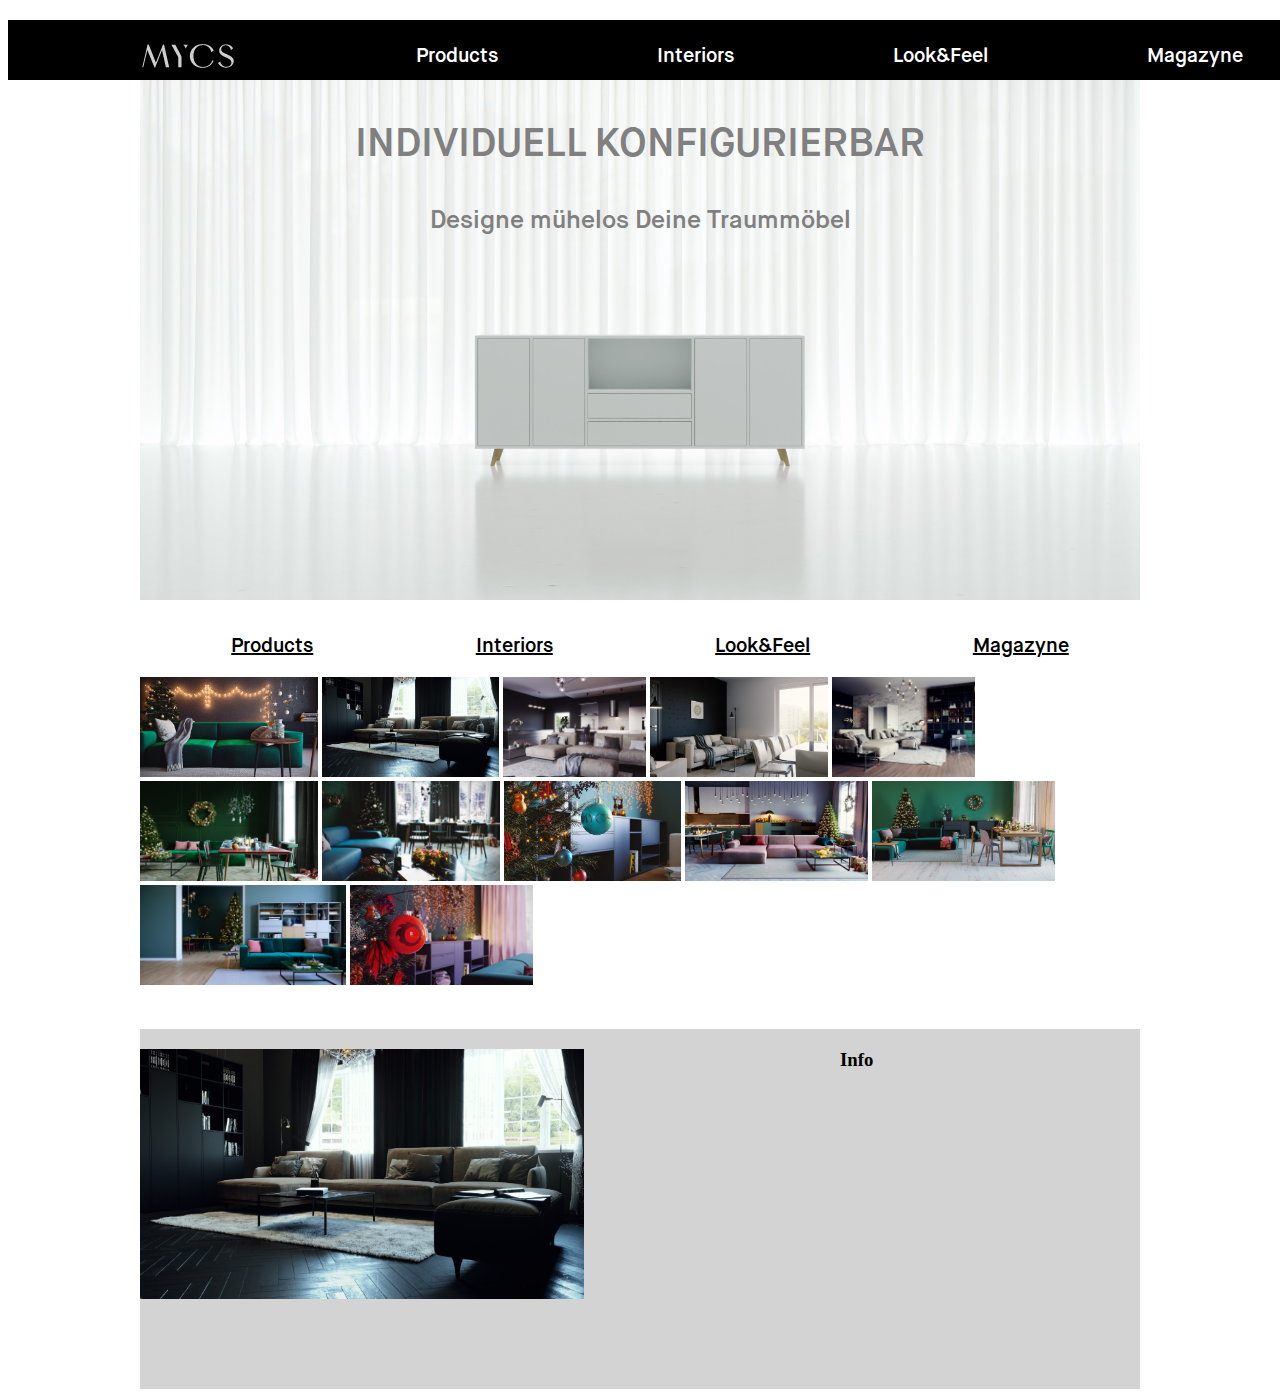
==== index.html @ 07f0051b "update_1" ====
<!DOCTYPE html>
<html>
  <head>
    <meta charset="utf-8">
    <title>Mycs_gallery</title>
    <link rel="stylesheet" href="styles.css">
    <script src="script.js"></script>
  </head>
  <body>
    <header>
      <menu class="menu">
        <img src="maps/Logo.png" alt='logo'>
        <a href="" class="menu-item"> Products </a>
        <a href="" class="menu-item"> Interiors </a>
        <a href="" class="menu-item"> Look&Feel </a>
        <a href="" class="menu-item"> Magazyne </a>
    </header>
    <main>
      <div class="fixed-container">
        <div class="hero-block">
          <h3>INDIVIDUELL KONFIGURIERBAR</h3>
          <p>Designe mühelos Deine Traummöbel</p>
        </div>
        <div class="gallery">
          <div class="gallery-menu">
            <a href="" class="menu-item"> Products </a>
            <a href="" class="menu-item"> Interiors </a>
            <a href="" class="menu-item"> Look&Feel </a>
            <a href="" class="menu-item"> Magazyne </a>
          </div>
          <div class="gallery-items">
            <img src="maps/gal1.jpg" alt="picture">
            <img src="maps/gal2.jpg" alt="picture">
            <img src="maps/gal3.jpg" alt="picture">
            <img src="maps/gal4.jpg" alt="picture">
            <img src="maps/gal5.jpg" alt="picture">
            <img src="maps/gal6.jpg" alt="picture">
            <img src="maps/gal7.jpg" alt="picture">
            <img src="maps/gal8.jpg" alt="picture">
            <img src="maps/gal9.jpg" alt="picture">
            <img src="maps/gal10.jpg" alt="picture">
            <img src="maps/gal11.jpg" alt="picture">
            <img src="maps/gal12.jpg" alt="picture">
          </div>
        </div>
        <div class="img_info">
          <div class="img-left-block">
            <img src="maps/gal2.jpg" alt="picture">
          </div>
          <div class="img-right-block">
            <div class="info_area">
              <h3> Info </h3>
              <div id="info-item_1">

              </div>
              <div id="info-item_2">

              </div>
              <div id="info-item_3">

              </div>
            </div>
          </div>
        </div>
    </div>
    </main>
  </body>
</html>
---- styles.css ----
@font-face {
    font-family: MaisonNeue-Demi;
    src: url("fonts/MaisonNeue-Demi.otf") format("opentype");
}
.menu {
  display: flex;
  flex-direction: row;
  justify-content: space-around;
  float: left;
  background-color: black;
  height: 50px;
  width:100%;
  padding-top: 10px;
  margin:auto;
}
  .menu a {
    text-decoration: none;
  }
  .menu-item {
    color: white;
    font-family: MaisonNeue-Demi, sans-serif;
    text-decoration: none;
    font-size: 20px;
    padding-top: 14px;
    padding-left: 20px;
  }
.fixed-container {
  margin-top: 20px;
  margin-left: auto;
  margin-right: auto;
  max-width: 1000px;
}
.hero-block {
  margin-left: auto;
  margin-right: auto;
  height: 580px;
  width: auto;
  background-image: url('maps/1a.jpg');
  background-repeat: no-repeat;
  background-size: cover;
  background-position: center;
}
  .hero-block h3 {
    padding-top: 100px;
    margin-top:auto;
    margin-left: auto;
    margin-right: auto;
    color: grey;
    font-family: MaisonNeue-Demi, sans-serif;
    font-size: 40px;
    text-align: center;

  }
  .hero-block p {
    color: grey;
    font-family: MaisonNeue-Demi, sans-serif;
    font-size: 25px;
    text-align: center;
  }
.gallery-menu {
  display: flex;
  flex-direction: row;
  justify-content: space-around;
  margin-left: auto;
  margin-right: auto;
  margin-top: 20px;
}
  .gallery-menu a {
    color:black;
    text-decoration: underline;
    font-family: MaisonNeue-Demi, sans-serif;
    font-size: 20px;
    text-align: center;
  }
.gallery-items {
  max-width:1000px;
  margin-top: 20px;;
  position: relative;
}
  .gallery-items img {
    height: 100px;
    width: auto;
  }
  .gallery-items img:hover {
    position: sticky;
    height: 120px;
    width:auto;
    -webkit-transition: width 0.25s ease, height 0.25s ease;
  }
.img_info {
  display: flex;
  flex-direction: row;
  justify-content: space-between;
  height:340px;
  padding-top: 20px;
  margin-top: 40px;
  background-color: lightgrey;
}
.img-left-block {

}
  .img_info img {
    height: 250px;
  }
.img-right-block {
  min-width: 300px;
  display: flex;
  flex-direction: column;
  justify-content: flex-start;
}
  .info_area h3 {
    margin-top: 0;
    padding-right: 20%;
    text-align: left;
  }
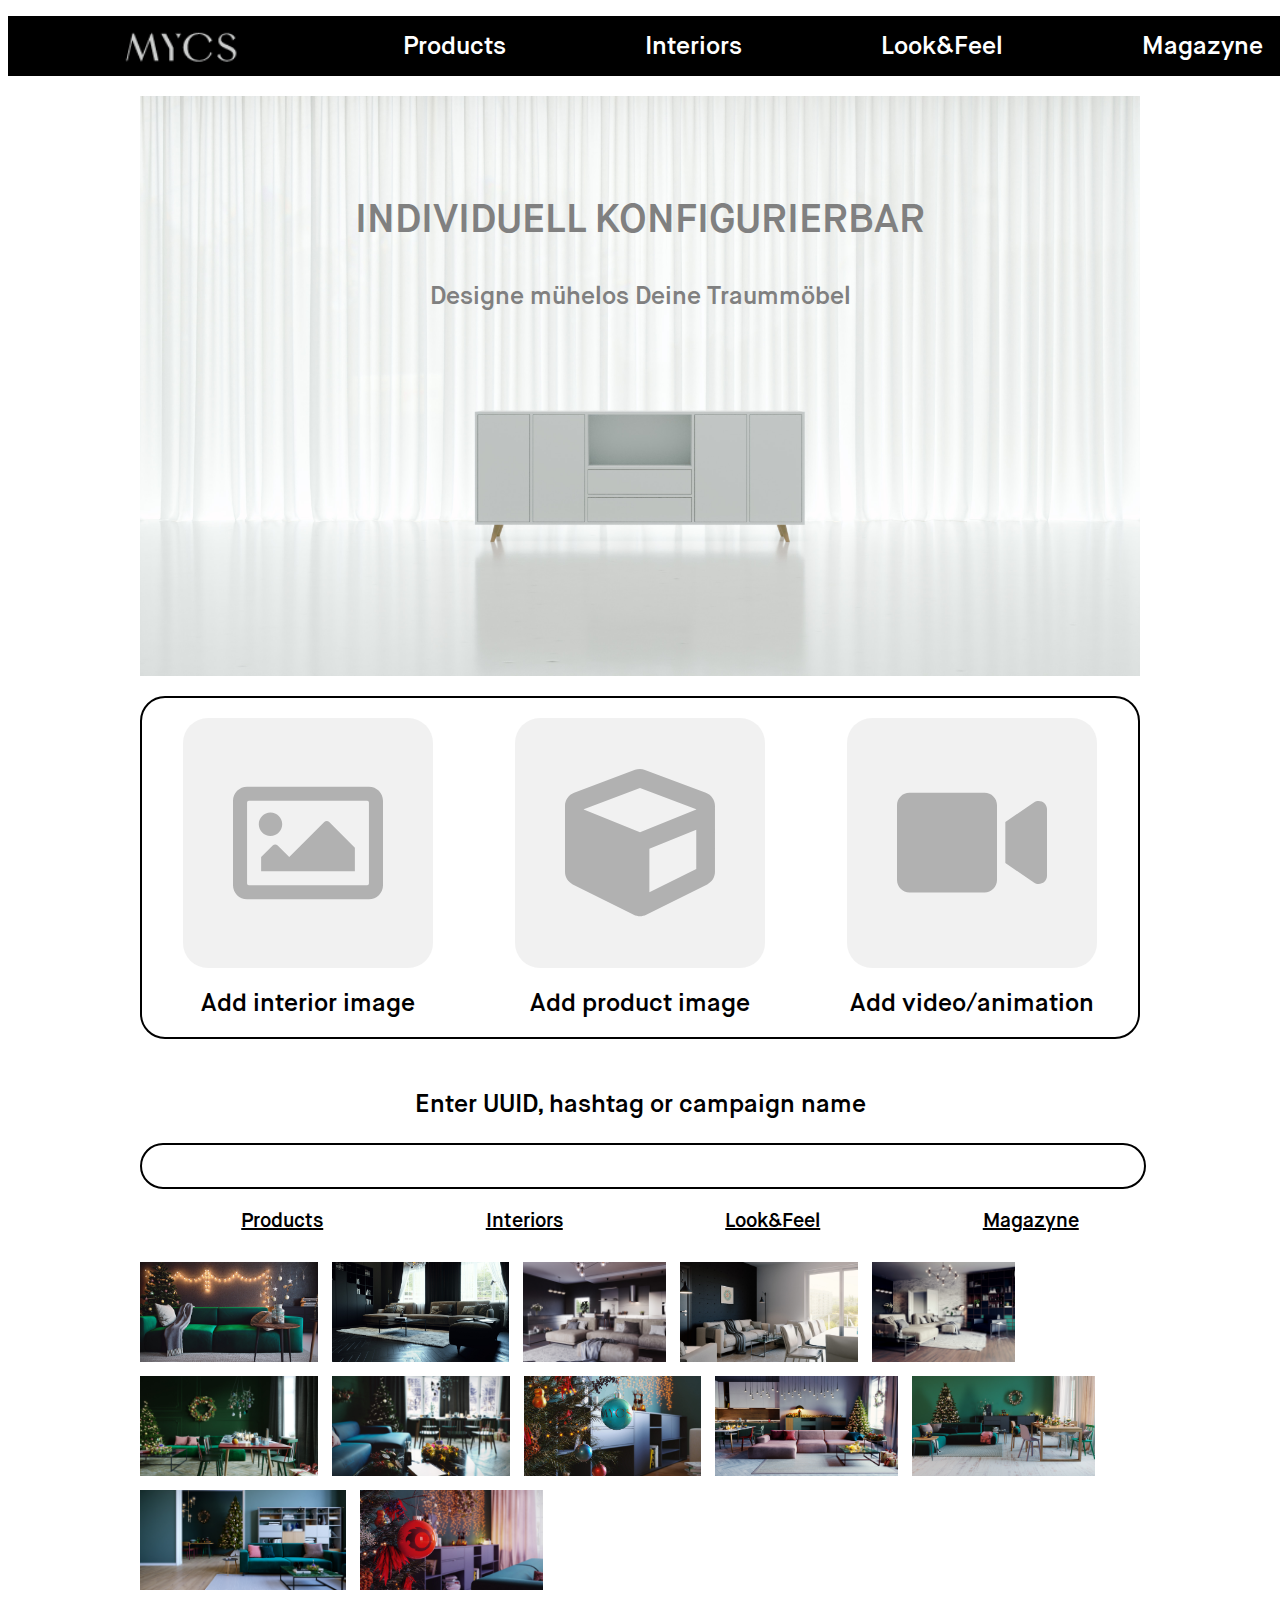
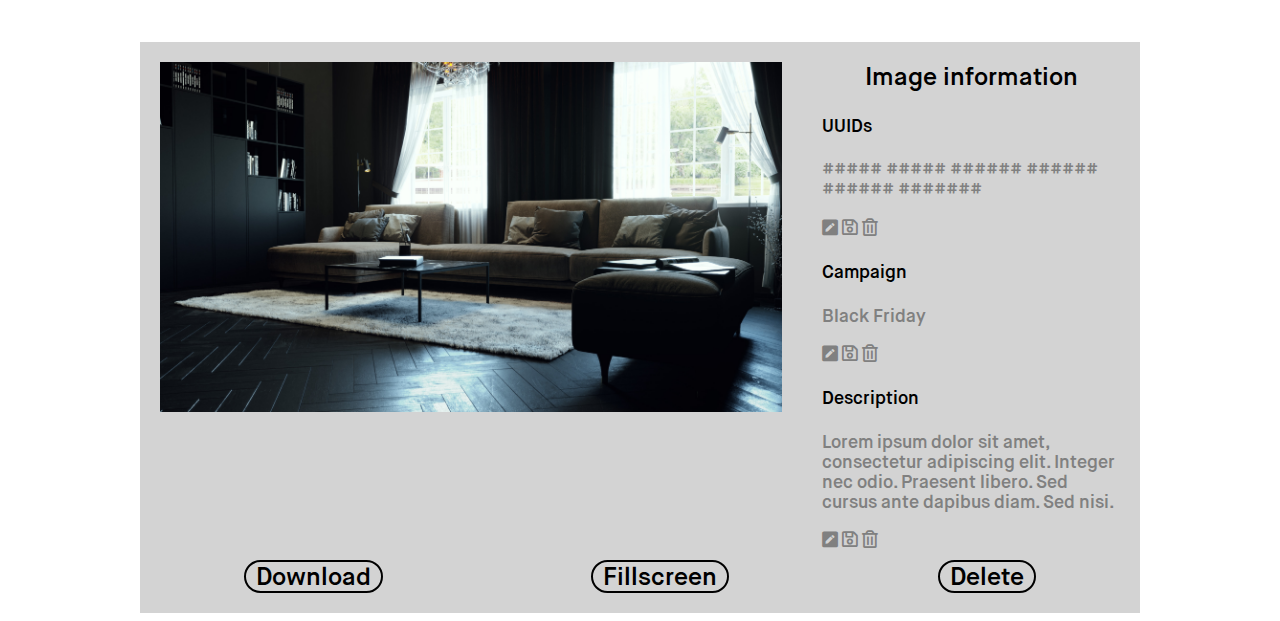
==== commit ee7e8ecf: "update_6" ====
--- a/index.html
+++ b/index.html
@@ -3,23 +3,46 @@
   <head>
     <meta charset="utf-8">
     <title>Mycs_gallery</title>
-    <link rel="stylesheet" href="styles.css">
-    <script src="script.js"></script>
+    <link rel="stylesheet" href="https://cdnjs.cloudflare.com/ajax/libs/font-awesome/4.7.0/css/font-awesome.min.css">
+    <link rel="stylesheet" href="https://use.fontawesome.com/releases/v5.8.1/css/all.css">
+    <link rel="stylesheet" href="styles_1.css">
+    <script src="script.js" defer></script>
+
   </head>
   <body>
     <header>
       <menu class="menu">
-        <img src="maps/Logo.png" alt='logo'>
+        <img src="maps/Logo.png" class="top-logo" alt='logo'>
         <a href="" class="menu-item"> Products </a>
         <a href="" class="menu-item"> Interiors </a>
         <a href="" class="menu-item"> Look&Feel </a>
         <a href="" class="menu-item"> Magazyne </a>
     </header>
     <main>
-      <div class="fixed-container">
+      <div class="fixed-container_1">
         <div class="hero-block">
           <h3>INDIVIDUELL KONFIGURIERBAR</h3>
           <p>Designe mühelos Deine Traummöbel</p>
+        </div>
+        <div class="create-item">
+          <div class="add-interior-image">
+            <button type="submit" class="new_int_img"></button>
+            <div>Add interior image</div>
+          </div>
+          <div class="add-product-image">
+            <button type="submit" class="new_prod_img"></button>
+            <div>Add product image</div>
+          </div>
+          <div class="add-video_animation">
+            <button type="submit" class="new_anim"></button>
+            <div>Add video/animation</div>
+          </div>
+        </div>
+        <div class="search_bar">
+          <form class="search_form">
+            <label id="flabel" for="fname"><p>Enter UUID, hashtag or campaign name</p></label>
+            <input type="text" id="fname" name="fname">
+          </form>
         </div>
         <div class="gallery">
           <div class="gallery-menu">
@@ -28,41 +51,61 @@
             <a href="" class="menu-item"> Look&Feel </a>
             <a href="" class="menu-item"> Magazyne </a>
           </div>
-          <div class="gallery-items">
-            <img src="maps/gal1.jpg" alt="picture">
-            <img src="maps/gal2.jpg" alt="picture">
-            <img src="maps/gal3.jpg" alt="picture">
-            <img src="maps/gal4.jpg" alt="picture">
-            <img src="maps/gal5.jpg" alt="picture">
-            <img src="maps/gal6.jpg" alt="picture">
-            <img src="maps/gal7.jpg" alt="picture">
-            <img src="maps/gal8.jpg" alt="picture">
-            <img src="maps/gal9.jpg" alt="picture">
-            <img src="maps/gal10.jpg" alt="picture">
-            <img src="maps/gal11.jpg" alt="picture">
-            <img src="maps/gal12.jpg" alt="picture">
-          </div>
-        </div>
-        <div class="img_info">
-          <div class="img-left-block">
-            <img src="maps/gal2.jpg" alt="picture">
-          </div>
-          <div class="img-right-block">
-            <div class="info_area">
-              <h3> Info </h3>
-              <div id="info-item_1">
-
-              </div>
-              <div id="info-item_2">
-
-              </div>
-              <div id="info-item_3">
-
-              </div>
+          <div class="fixed-container_2">
+            <div class="gallery-items">
+              <img src="maps/gal1.jpg" alt="picture">
+              <img src="maps/gal2.jpg" alt="picture">
+              <img src="maps/gal3.jpg" alt="picture">
+              <img src="maps/gal4.jpg" alt="picture">
+              <img src="maps/gal5.jpg" alt="picture">
+              <img src="maps/gal6.jpg" alt="picture">
+              <img src="maps/gal7.jpg" alt="picture">
+              <img src="maps/gal8.jpg" alt="picture">
+              <img src="maps/gal9.jpg" alt="picture">
+              <img src="maps/gal10.jpg" alt="picture">
+              <img src="maps/gal11.jpg" alt="picture">
+              <img src="maps/gal12.jpg" alt="picture">
             </div>
           </div>
         </div>
-    </div>
+      </div>
+      <div class="img_info">
+        <div class="img-left-block">
+          <img class="img_info_img" src="maps/gal2.jpg" alt="picture">
+        </div>
+        <div class="img-right-block">
+          <div class="info_area">
+            <h3> Image information </h3>
+            <div id="info-item_1">
+              <p><h4>UUIDs</h4></p>
+              <p contenteditable="false" id="uuid_text">##### ##### ###### ###### ###### #######</p>
+              <i class="fas fa-pen-square" id="uuid_edit"></i>
+              <i class="far fa-save" id="uuid_save"></i>
+              <i class="far fa-trash-alt" id="uuid_delete"></i></p>
+            </div>
+            <div id="info-item_2">
+              <p><h4>Campaign</h4></i></p>
+              <p contenteditable="false" id="camp_text">Black Friday</p>
+              <i class="fas fa-pen-square" id="camp_edit"></i>
+              <i class="far fa-save" id="camp_save"></i>
+              <i class="far fa-trash-alt" id="camp_delete"></i>
+            </div>
+            <div id="info-item_3">
+              <p><h4>Description</h4></p>
+              <p contenteditable="false" id="desc_text">Lorem ipsum dolor sit amet, consectetur adipiscing elit. Integer nec odio.
+                Praesent libero. Sed cursus ante dapibus diam. Sed nisi.</p>
+                <i class="fas fa-pen-square" id="desc_edit"></i>
+                <i class="far fa-save" id="desc_save"></i>
+                <i class="far fa-trash-alt" id="desc_delete"></i>
+            </div>
+          </div>
+        </div>
+      </div>
+      <div class="img_actions">
+        <a href="" class="action-item"> Download </a>
+        <a href="" class="action-item"> Fillscreen </a>
+        <a href="" class="action-item"> Delete </a>
+      </div>
     </main>
   </body>
 </html>
--- a/styles_1.css
+++ b/styles_1.css
@@ -0,0 +1,306 @@
+@font-face {
+    font-family: MaisonNeue-Demi;
+    src: url("fonts/MaisonNeue-Demi.otf") format("opentype");
+}
+.menu {
+  display: flex;
+  flex-direction: row;
+  justify-content: space-around;
+  background-color: black;
+  min-height: 50px;
+  width:100%;
+  margin-left: auto;
+  margin-right: auto;
+}
+.top-logo {
+  height: 60px;
+  width: auto;
+  float: left;
+}
+  .menu a {
+    padding-top: 15px;
+    text-decoration: none;
+  }
+  .menu-item {
+    color: white;
+    font-family: MaisonNeue-Demi, sans-serif;
+    text-decoration: none;
+    font-size: 25px;
+    padding-left: 40px;
+  }
+.fixed-container_1 {
+  margin-top: 20px;
+  margin-left: auto;
+  margin-right: auto;
+  max-width: 1000px;
+}
+.hero-block {
+  margin-top: 20px;
+  margin-left: auto;
+  margin-right: auto;
+  height: 580px;
+  width: auto;
+  background-image: url('maps/1a.jpg');
+  background-repeat: no-repeat;
+  background-size: cover;
+  background-position: center;
+}
+  .hero-block h3 {
+    padding-top: 100px;
+    margin-top:auto;
+    margin-left: auto;
+    margin-right: auto;
+    color: grey;
+    font-family: MaisonNeue-Demi, sans-serif;
+    font-size: 40px;
+    text-align: center;
+
+  }
+  .hero-block p {
+    color: grey;
+    font-family: MaisonNeue-Demi, sans-serif;
+    font-size: 25px;
+    text-align: center;
+  }
+.create-item {
+  display: flex;
+  flex-direction: row;
+  justify-content: space-around;
+  font-family: MaisonNeue-Demi, sans-serif;
+  font-size: 25px;
+  max-width: 1000px;
+  margin-top: 20px;
+  margin-bottom: 30px;
+  border: 2px solid black;
+  border-radius: 25px;
+  padding-bottom: 20px;
+}
+  .add-interior-image {
+    display: flex;
+    flex-direction: column;
+    justify-content: center;
+    text-align: center;
+  }
+    .new_int_img {
+      min-width: 250px;
+      min-height: 250px;
+      background-image: url('maps/image-regular.svg');
+      background-repeat: no-repeat;
+      background-position: center;
+      opacity: 0.3;
+      -webkit-transition: opacity 0.35s ease;
+      background-size: 150px;
+      background-color: lightgrey;
+      border: none;
+      border-radius: 25px;
+      margin-bottom: 20px;
+      margin-top: 20px;
+    }
+    .new_int_img:hover {
+      opacity: 0.8;
+      -webkit-transition: opacity 0.35s ease;
+    }
+    .new_int_img h5 {
+      padding-bottom: 600px;
+    }
+  .add-product-image {
+    display: flex;
+    flex-direction: column;
+    justify-content: center;
+    text-align: center;
+  }
+    .new_prod_img {
+      min-width: 250px;
+      min-height: 250px;
+      background-image: url('maps/cube-solid.svg');
+      background-repeat: no-repeat;
+      background-position: center;
+      opacity: 0.5;opacity: 0.3;
+      -webkit-transition: opacity 0.35s ease;
+      background-size: 150px;
+      background-color: lightgrey;
+      border: none;
+      border-radius: 25px;
+      margin-bottom: 20px;
+      margin-top: 20px;
+    }
+    .new_prod_img:hover {
+      opacity: 0.8;
+      -webkit-transition: opacity 0.35s ease;
+    }
+    .add-video_animation {
+      display: flex;
+      flex-direction: column;
+      justify-content: center;
+      text-align: center;
+    }
+      .new_anim {
+        min-width: 250px;
+        min-height: 250px;
+        background-image: url('maps/video-solid.svg');
+        background-repeat: no-repeat;
+        background-position: center;
+        opacity: 0.3;
+        -webkit-transition: opacity 0.35s ease;
+        background-size: 150px;
+        background-color: lightgrey;
+        border: none;
+        border-radius: 25px;
+        margin-bottom: 20px;
+        margin-top: 20px;
+      }
+      .new_anim:hover {
+        opacity: 0.8;
+        -webkit-transition: opacity 0.35s ease;
+      }
+.search_form {
+  margin-top: 50px;
+  margin-bottom: 20px;
+}
+.search_bar {
+  margin-top: 20px;
+}
+#flabel p {
+  font-family: MaisonNeue-Demi, sans-serif;
+  font-size: 25px;
+  text-align: center;
+  width: 100%
+
+}
+#fname {
+  font-family: MaisonNeue-Demi, sans-serif;
+  font-size: 20px;
+  padding-left: 30px;
+  border: 2px solid black;
+  border-radius: 25px;
+  width: 970px;
+  height: 40px;
+}
+.gallery {
+  max-height: 450px;
+}
+.gallery-menu {
+  display: flex;
+  flex-direction: row;
+  justify-content: space-around;
+  margin-left: auto;
+  margin-right: auto;
+  margin-top: 20px;
+}
+  .gallery-menu a {
+    color:black;
+    text-decoration: underline;
+    font-family: MaisonNeue-Demi, sans-serif;
+    font-size: 20px;
+    text-align: center;
+  }
+.fixed-container_2 {
+  position: relative;
+  height:350px;
+}
+.gallery-items {
+  max-width:1000px;
+  margin-top: 20px;;
+  position: relative;
+}
+  .gallery-items img {
+    padding-right: 10px;
+    padding-top: 10px;
+    height: 100px;
+    width: auto;
+    -webkit-transition: width 0.25s ease, height 0.25s ease;
+  }
+  .gallery-items img:hover {
+    position: sticky;
+    height: 120px;
+    width:auto;
+    -webkit-transition: width 0.25s ease, height 0.25s ease;
+  }
+.img_info {
+  position: relative;
+  display: flex;
+  flex-direction: row;
+  justify-content: flex-start;
+  min-height:400px;
+  padding-top: 20px;
+  margin-top: 40px;
+  margin-left: auto;
+  margin-right: auto;
+  max-width: 1000px;
+  background-color: lightgrey;
+}
+.img_info_img {
+  height: 350px;
+  -webkit-transition: width 0.25s ease, height 0.25s ease;
+}
+.img_info_img:hover {
+  height: 540px;
+  -webkit-transition: width 0.25s ease, height 0.25s ease;
+}
+  .img-left-block {
+    margin-left: 20px;
+    margin-right: 20px;
+  }
+
+  .img-right-block {
+    margin-left: 20px;
+    margin-right: 20px;
+    display: flex;
+    flex-direction: column;
+    justify-content: flex-start;
+    max-width: 700px;
+  }
+    .info_area {
+      max-width: 600px;
+      color: grey;
+      font-family: MaisonNeue-Demi, sans-serif;
+      font-size: 18px;
+    }
+    .info_area h3 {
+      color: black;
+      font-size: 25px;
+      margin-top: 0;
+      text-align: center;
+    }
+    .info_area h4 {
+      color: black;
+    }
+    #edit {
+
+    }
+    #save {
+      visibility: hidden;
+    }
+    #delete {
+      visibility: hidden;
+    }
+.fixed-container_3 {
+  width: 100%;
+  background-color: lightgrey;
+  height: 50px;
+}
+.img_actions {
+  display: flex;
+  flex-direction: row;
+  justify-content: space-around;
+  background-color: lightgrey;
+  margin-left: auto;
+  margin-right: auto;
+  padding-bottom: 20px;
+  max-width: 1000px;
+}
+  .action-item {
+    margin-top: 10px;
+    padding-left: 10px;
+    padding-right: 10px;
+    color: black;
+    text-decoration: none;
+    border: 2px solid black;
+    border-radius: 20px;
+    font-family: MaisonNeue-Demi, sans-serif;
+    font-size: 25px;
+  }
+  .action-item:hover {
+    color: lightgrey;
+    background-color: black;
+  }
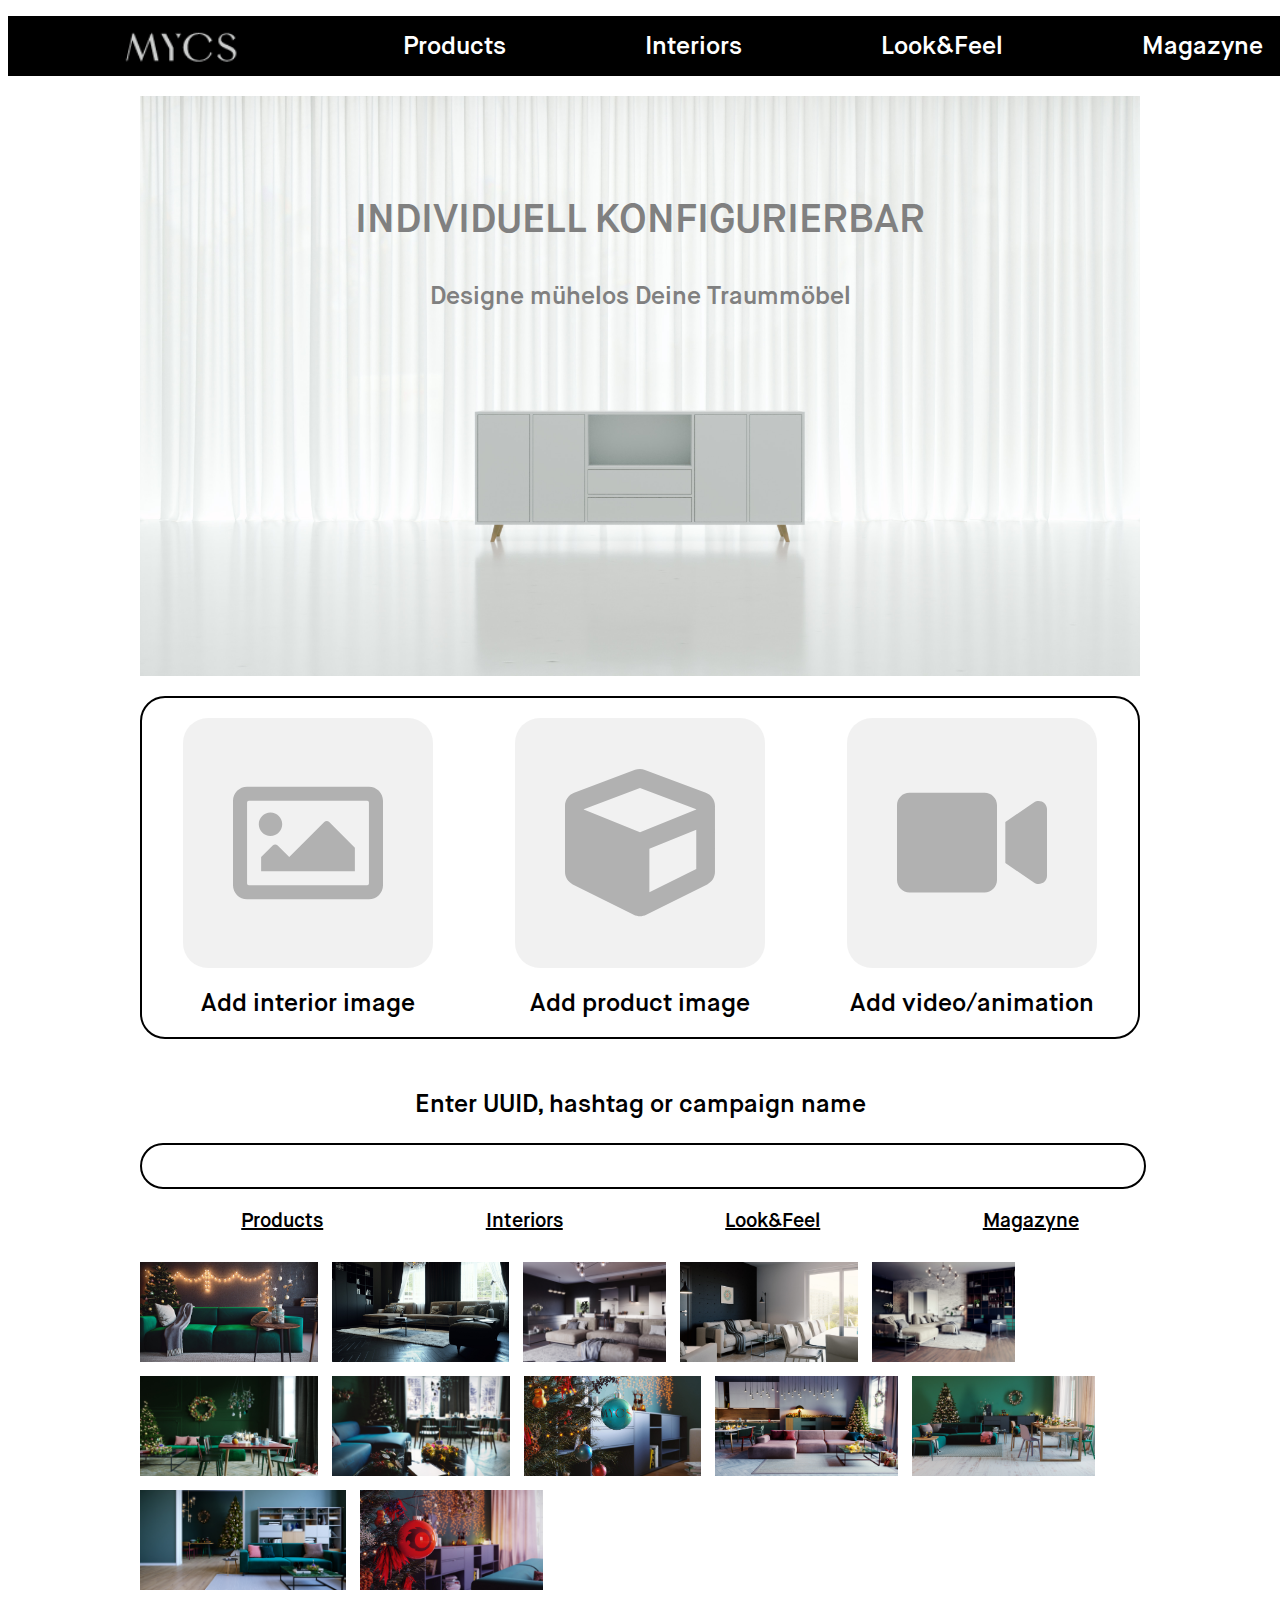
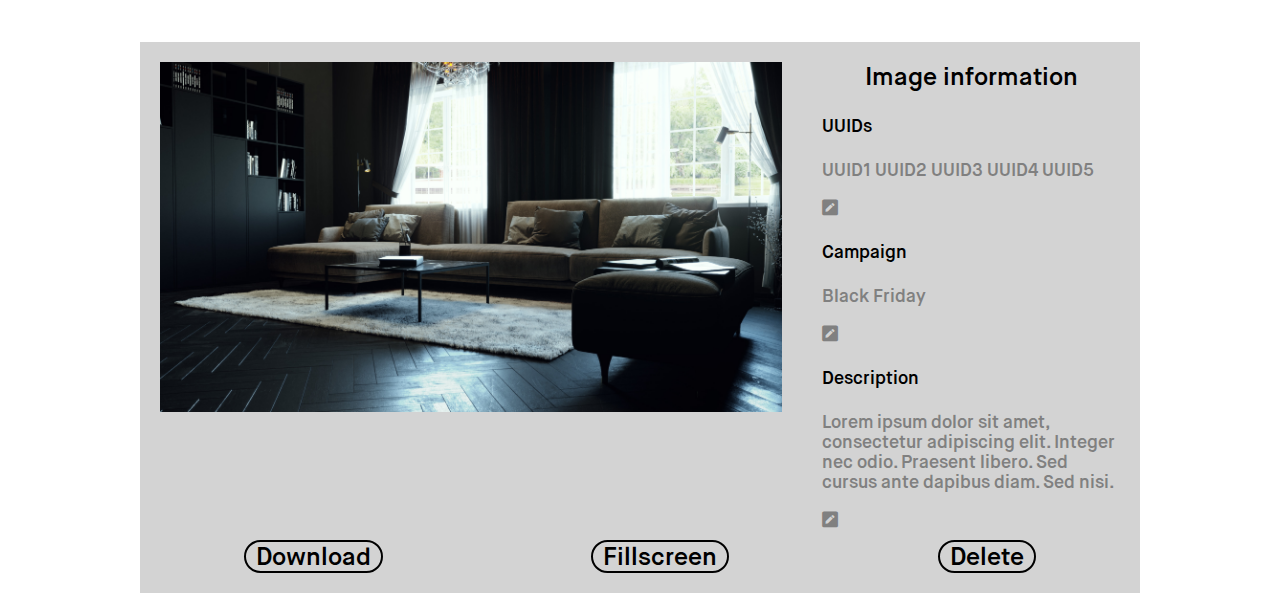
==== commit e0d025e8: "update_9" ====
--- a/index.html
+++ b/index.html
@@ -5,8 +5,10 @@
     <title>Mycs_gallery</title>
     <link rel="stylesheet" href="https://cdnjs.cloudflare.com/ajax/libs/font-awesome/4.7.0/css/font-awesome.min.css">
     <link rel="stylesheet" href="https://use.fontawesome.com/releases/v5.8.1/css/all.css">
-    <link rel="stylesheet" href="styles_1.css">
+    <link rel="stylesheet" href="styles_main.css">
     <script src="script.js" defer></script>
+    <script src="script_popup.js" defer></script>
+
 
   </head>
   <body>
@@ -78,16 +80,18 @@
             <h3> Image information </h3>
             <div id="info-item_1">
               <p><h4>UUIDs</h4></p>
-              <p contenteditable="false" id="uuid_text">##### ##### ###### ###### ###### #######</p>
-              <i class="fas fa-pen-square" id="uuid_edit"></i>
+              <p contenteditable="false" id="uuid_text">UUID1 UUID2 UUID3 UUID4 UUID5</p>
+              <i class="fas fa-pen-square w3-xlarge" id="uuid_edit"></i>
               <i class="far fa-save" id="uuid_save"></i>
-              <i class="far fa-trash-alt" id="uuid_delete"></i></p>
+              <i class="fas fa-times" id="uuid_cancel"></i>
+              <i class="far fa-trash-alt" id="uuid_delete"></i>
             </div>
             <div id="info-item_2">
               <p><h4>Campaign</h4></i></p>
               <p contenteditable="false" id="camp_text">Black Friday</p>
               <i class="fas fa-pen-square" id="camp_edit"></i>
               <i class="far fa-save" id="camp_save"></i>
+              <i class="fas fa-times" id="camp_cancel"></i>
               <i class="far fa-trash-alt" id="camp_delete"></i>
             </div>
             <div id="info-item_3">
@@ -96,6 +100,7 @@
                 Praesent libero. Sed cursus ante dapibus diam. Sed nisi.</p>
                 <i class="fas fa-pen-square" id="desc_edit"></i>
                 <i class="far fa-save" id="desc_save"></i>
+                <i class="fas fa-times" id="desc_cancel"></i>
                 <i class="far fa-trash-alt" id="desc_delete"></i>
             </div>
           </div>
--- a/styles_main.css
+++ b/styles_main.css
@@ -0,0 +1,316 @@
+@font-face {
+    font-family: MaisonNeue-Demi;
+    src: url("fonts/MaisonNeue-Demi.otf") format("opentype");
+}
+.cover {
+  position: fixed;
+  overflow: hidden;
+  margin: 0;
+  padding: 0;
+  width: 100%;
+  height:100%;
+  background-color: black;
+  opacity:0.5;
+}
+.menu {
+  display: flex;
+  flex-direction: row;
+  justify-content: space-around;
+  background-color: black;
+  min-height: 50px;
+  width:100%;
+  margin-left: auto;
+  margin-right: auto;
+}
+.top-logo {
+  height: 60px;
+  width: auto;
+  float: left;
+}
+  .menu a {
+    padding-top: 15px;
+    text-decoration: none;
+  }
+  .menu-item {
+    color: white;
+    font-family: MaisonNeue-Demi, sans-serif;
+    text-decoration: none;
+    font-size: 25px;
+    padding-left: 40px;
+  }
+.fixed-container_1 {
+  margin-top: 20px;
+  margin-left: auto;
+  margin-right: auto;
+  max-width: 1000px;
+}
+.hero-block {
+  margin-top: 20px;
+  margin-left: auto;
+  margin-right: auto;
+  height: 580px;
+  width: auto;
+  background-image: url('maps/1a.jpg');
+  background-repeat: no-repeat;
+  background-size: cover;
+  background-position: center;
+}
+  .hero-block h3 {
+    padding-top: 100px;
+    margin-top:auto;
+    margin-left: auto;
+    margin-right: auto;
+    color: grey;
+    font-family: MaisonNeue-Demi, sans-serif;
+    font-size: 40px;
+    text-align: center;
+
+  }
+  .hero-block p {
+    color: grey;
+    font-family: MaisonNeue-Demi, sans-serif;
+    font-size: 25px;
+    text-align: center;
+  }
+.create-item {
+  display: flex;
+  flex-direction: row;
+  justify-content: space-around;
+  font-family: MaisonNeue-Demi, sans-serif;
+  font-size: 25px;
+  max-width: 1000px;
+  margin-top: 20px;
+  margin-bottom: 30px;
+  border: 2px solid black;
+  border-radius: 25px;
+  padding-bottom: 20px;
+}
+  .add-interior-image {
+    display: flex;
+    flex-direction: column;
+    justify-content: center;
+    text-align: center;
+  }
+    .new_int_img {
+      min-width: 250px;
+      min-height: 250px;
+      background-image: url('maps/image-regular.svg');
+      background-repeat: no-repeat;
+      background-position: center;
+      opacity: 0.3;
+      -webkit-transition: opacity 0.35s ease;
+      background-size: 150px;
+      background-color: lightgrey;
+      border: none;
+      border-radius: 25px;
+      margin-bottom: 20px;
+      margin-top: 20px;
+    }
+    .new_int_img:hover {
+      opacity: 0.8;
+      -webkit-transition: opacity 0.35s ease;
+    }
+    .new_int_img h5 {
+      padding-bottom: 600px;
+    }
+  .add-product-image {
+    display: flex;
+    flex-direction: column;
+    justify-content: center;
+    text-align: center;
+  }
+    .new_prod_img {
+      min-width: 250px;
+      min-height: 250px;
+      background-image: url('maps/cube-solid.svg');
+      background-repeat: no-repeat;
+      background-position: center;
+      opacity: 0.5;opacity: 0.3;
+      -webkit-transition: opacity 0.35s ease;
+      background-size: 150px;
+      background-color: lightgrey;
+      border: none;
+      border-radius: 25px;
+      margin-bottom: 20px;
+      margin-top: 20px;
+    }
+    .new_prod_img:hover {
+      opacity: 0.8;
+      -webkit-transition: opacity 0.35s ease;
+    }
+    .add-video_animation {
+      display: flex;
+      flex-direction: column;
+      justify-content: center;
+      text-align: center;
+    }
+      .new_anim {
+        min-width: 250px;
+        min-height: 250px;
+        background-image: url('maps/video-solid.svg');
+        background-repeat: no-repeat;
+        background-position: center;
+        opacity: 0.3;
+        -webkit-transition: opacity 0.35s ease;
+        background-size: 150px;
+        background-color: lightgrey;
+        border: none;
+        border-radius: 25px;
+        margin-bottom: 20px;
+        margin-top: 20px;
+      }
+      .new_anim:hover {
+        opacity: 0.8;
+        -webkit-transition: opacity 0.35s ease;
+      }
+.search_form {
+  margin-top: 50px;
+  margin-bottom: 20px;
+}
+.search_bar {
+  margin-top: 20px;
+}
+#flabel p {
+  font-family: MaisonNeue-Demi, sans-serif;
+  font-size: 25px;
+  text-align: center;
+  width: 100%
+
+}
+#fname {
+  font-family: MaisonNeue-Demi, sans-serif;
+  font-size: 20px;
+  padding-left: 30px;
+  border: 2px solid black;
+  border-radius: 25px;
+  width: 970px;
+  height: 40px;
+}
+.gallery {
+  max-height: 450px;
+}
+.gallery-menu {
+  display: flex;
+  flex-direction: row;
+  justify-content: space-around;
+  margin-left: auto;
+  margin-right: auto;
+  margin-top: 20px;
+}
+  .gallery-menu a {
+    color:black;
+    text-decoration: underline;
+    font-family: MaisonNeue-Demi, sans-serif;
+    font-size: 20px;
+    text-align: center;
+  }
+.fixed-container_2 {
+  position: relative;
+  height:350px;
+}
+.gallery-items {
+  max-width:1000px;
+  margin-top: 20px;;
+  position: relative;
+}
+  .gallery-items img {
+    padding-right: 10px;
+    padding-top: 10px;
+    height: 100px;
+    width: auto;
+    -webkit-transition: width 0.25s ease, height 0.25s ease;
+  }
+  .gallery-items img:hover {
+    position: sticky;
+    height: 120px;
+    width:auto;
+    -webkit-transition: width 0.25s ease, height 0.25s ease;
+  }
+.img_info {
+  position: relative;
+  display: flex;
+  flex-direction: row;
+  justify-content: flex-start;
+  min-height:400px;
+  padding-top: 20px;
+  margin-top: 40px;
+  margin-left: auto;
+  margin-right: auto;
+  max-width: 1000px;
+  background-color: lightgrey;
+}
+.img_info_img {
+  height: 350px;
+  -webkit-transition: width 0.25s ease, height 0.25s ease;
+}
+.img_info_img:hover {
+  height: 540px;
+  -webkit-transition: width 0.25s ease, height 0.25s ease;
+}
+  .img-left-block {
+    margin-left: 20px;
+    margin-right: 20px;
+  }
+
+  .img-right-block {
+    margin-left: 20px;
+    margin-right: 20px;
+    display: flex;
+    flex-direction: column;
+    justify-content: flex-start;
+    max-width: 700px;
+  }
+    .info_area {
+      max-width: 600px;
+      color: grey;
+      font-family: MaisonNeue-Demi, sans-serif;
+      font-size: 18px;
+    }
+    .info_area h3 {
+      color: black;
+      font-size: 25px;
+      margin-top: 0;
+      text-align: center;
+    }
+    .info_area h4 {
+      color: black;
+    }
+    #edit {
+
+    }
+    #save {
+      visibility: hidden;
+    }
+    #delete {
+      visibility: hidden;
+    }
+.fixed-container_3 {
+  width: 100%;
+  background-color: lightgrey;
+  height: 50px;
+}
+.img_actions {
+  display: flex;
+  flex-direction: row;
+  justify-content: space-around;
+  background-color: lightgrey;
+  margin-left: auto;
+  margin-right: auto;
+  padding-bottom: 20px;
+  max-width: 1000px;
+}
+  .action-item {
+    margin-top: 10px;
+    padding-left: 10px;
+    padding-right: 10px;
+    color: black;
+    text-decoration: none;
+    border: 2px solid black;
+    border-radius: 20px;
+    font-family: MaisonNeue-Demi, sans-serif;
+    font-size: 25px;
+  }
+  .action-item:hover {
+    color: lightgrey;
+    background-color: black;
+  }
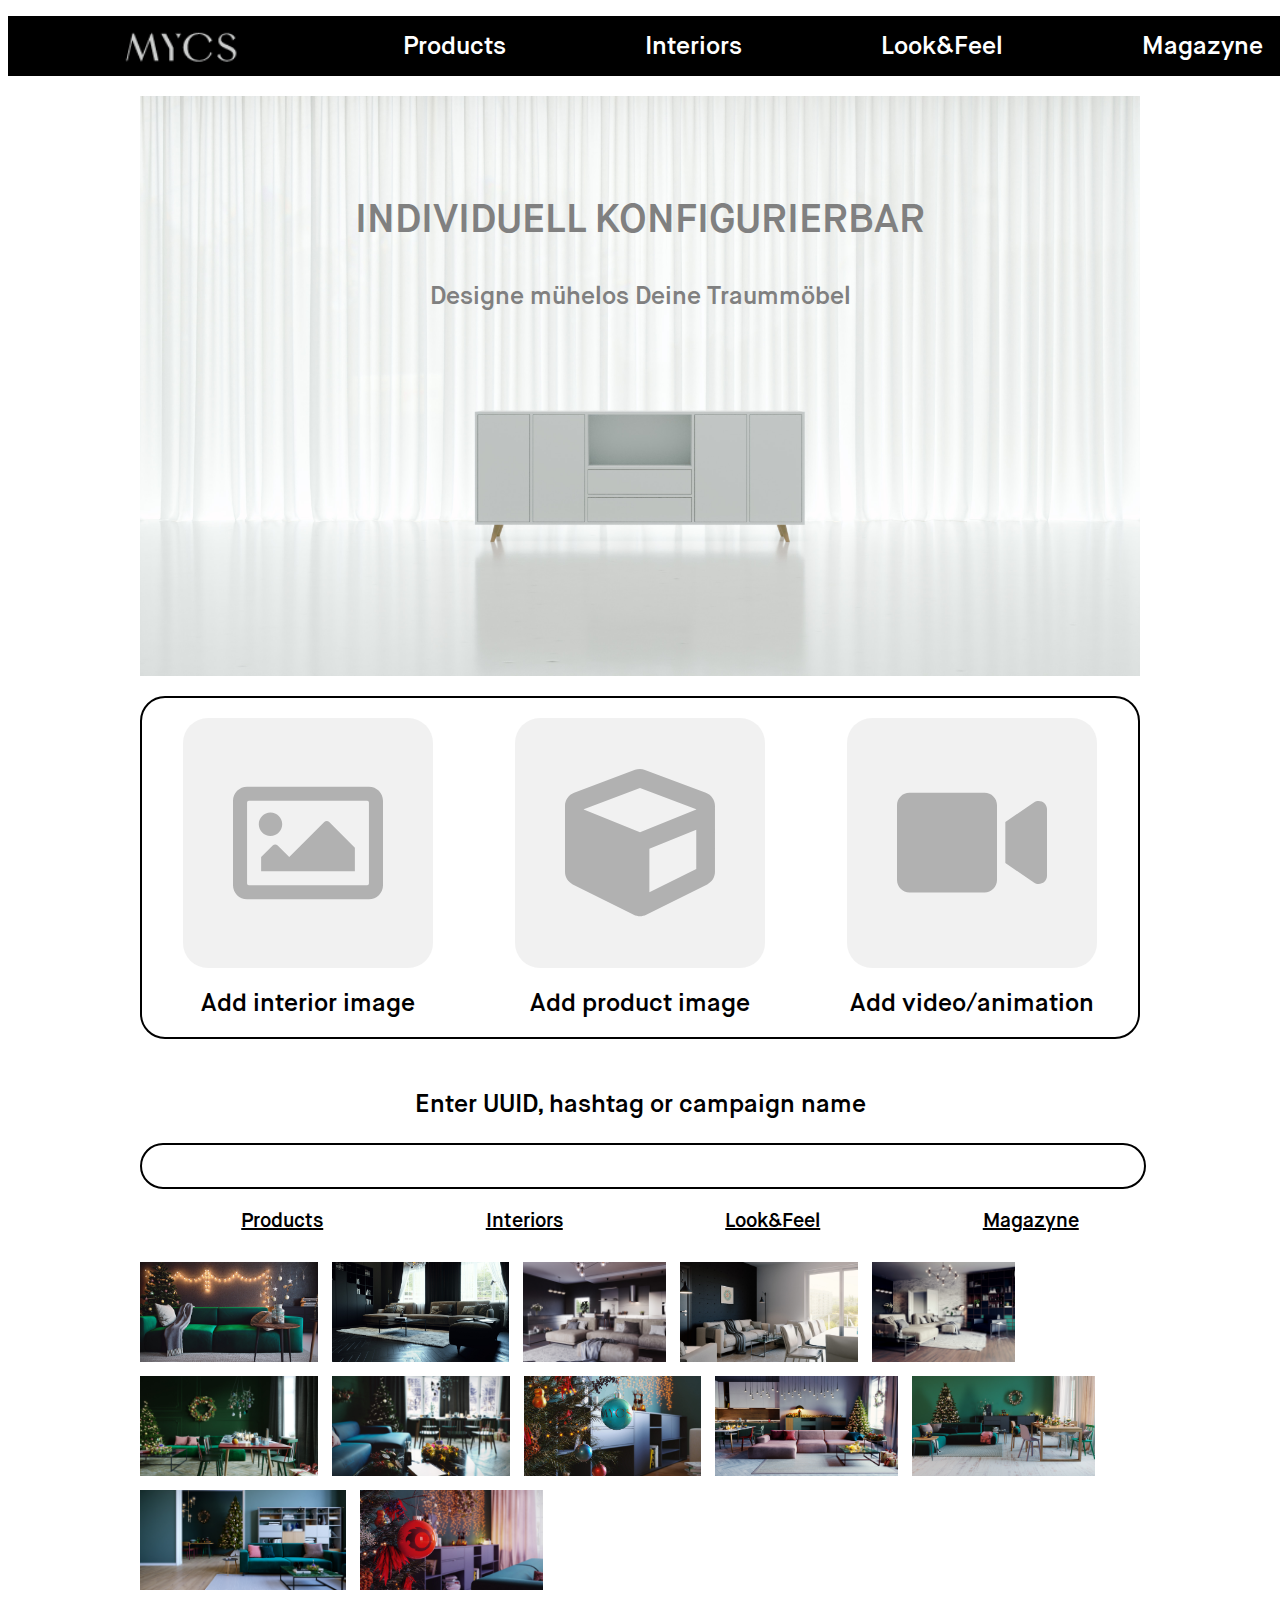
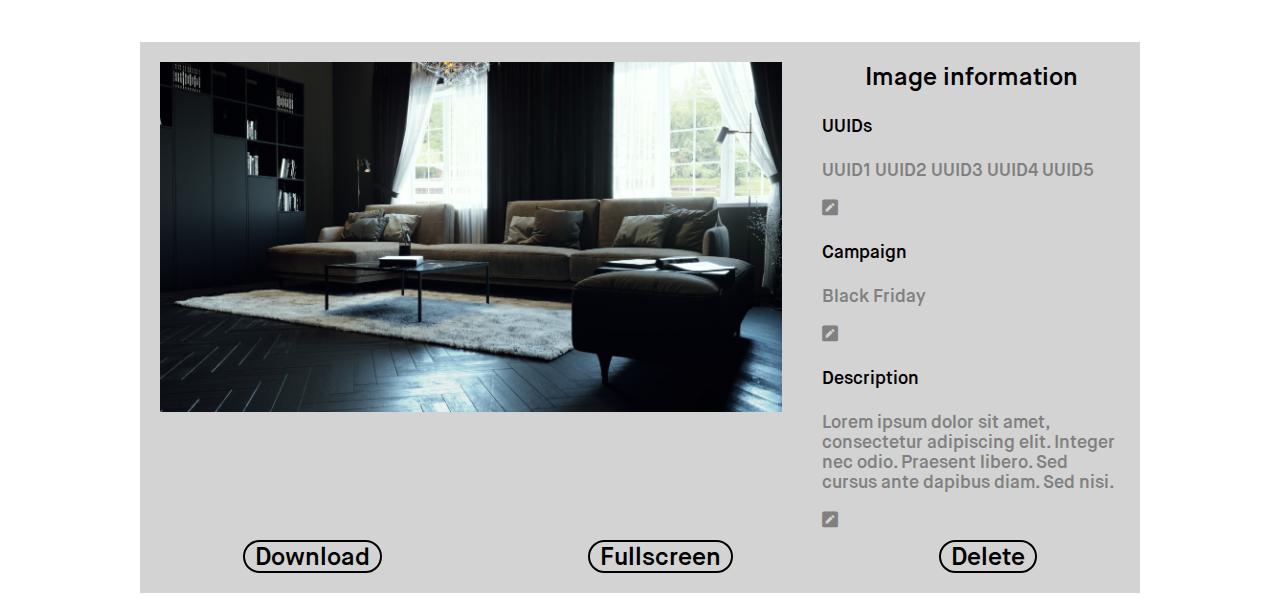
==== commit f8f9c1de: "update_13" ====
--- a/index.html
+++ b/index.html
@@ -1,17 +1,100 @@
 <!DOCTYPE html>
 <html>
-  <head>
-    <meta charset="utf-8">
-    <title>Mycs_gallery</title>
-    <link rel="stylesheet" href="https://cdnjs.cloudflare.com/ajax/libs/font-awesome/4.7.0/css/font-awesome.min.css">
-    <link rel="stylesheet" href="https://use.fontawesome.com/releases/v5.8.1/css/all.css">
-    <link rel="stylesheet" href="styles_main.css">
-    <script src="script.js" defer></script>
-    <script src="script_popup.js" defer></script>
 
+<head>
+  <meta charset="utf-8">
+  <title>Mycs_gallery</title>
+  <link rel="stylesheet" href="https://cdnjs.cloudflare.com/ajax/libs/font-awesome/4.7.0/css/font-awesome.min.css">
+  <link rel="stylesheet" href="https://use.fontawesome.com/releases/v5.8.1/css/all.css">
+  <link rel="stylesheet" href="style_popup.css">
+  <link rel="stylesheet" href="styles_main.css">
+  <script src="script.js" defer></script>
+  <script src="script_popup.js" defer></script>
+</head>
 
-  </head>
-  <body>
+<body>
+  <div class="int_image_pop-up">
+    <button type="submit" id="int_drop_area">
+      <h5><a id="int-link" href="#">Browse interior image</a></h5>
+    </button>
+    <form class="int-img-submit" action="index.html" method="post">
+      <label for="int-UUID">
+        <p>UUID</p>
+      </label>
+      <input type="text" name="int-UUID" value="" id="int-img-UUID">
+      <label for="int-campaign">
+        <p>Campaign</p>
+      </label>
+      <input type="text" name="int-campaign" value="" id="int-img-campaign">
+      <label for="int-campaign">
+        <p>Colors/Materials</p>
+      </label>
+      <input type="text" name="int-materials" value="" id="int-img-materials">
+      <label for="int-description">
+        <p>Description</p>
+      </label>
+      <textarea name="int-description" rows="8" cols="80" value="" id="int-img-description"></textarea>
+      <div>
+        <button type="button" name="upload-btn" class="popup-buttons" id="int-upload-btn">Upload</button>
+        <button type="button" name="cancel-btn" class="popup-buttons" id="int-cancel-btn">Cancel</button>
+      </div>
+    </form>
+  </div>
+  <div class="prod_image_pop-up">
+    <button type="submit" id="prod_drop_area">
+      <h5><a id="prod-link" href="#">Browse product image</a></h5>
+    </button>
+    <form class="prod-img-submit" action="index.html" method="post">
+      <label for="prod-UUID">
+        <p>UUID</p>
+      </label>
+      <input type="text" name="prod-UUID" value="" id="prod-img-UUID">
+      <label for="prod-campaign">
+        <p>Campaign</p>
+      </label>
+      <input type="text" name="prod-campaign" value="" id="prod-img-campaign">
+      <label for="prod-campaign">
+        <p>Colors/Materials</p>
+      </label>
+      <input type="text" name="prod-materials" value="" id="prod-img-materials">
+      <label for="prod-description">
+        <p>Description</p>
+      </label>
+      <textarea name="prod-description" rows="8" cols="80" value="" id="prod-img-description"></textarea>
+      <div>
+        <button type="button" name="upload-btn" class="popup-buttons" id="prod-upload-btn">Upload</button>
+        <button type="button" name="cancel-btn" class="popup-buttons" id="prod-cancel-btn">Cancel</button>
+      </div>
+    </form>
+  </div>
+  <div class="anim_image_pop-up">
+    <button type="submit" id="anim_drop_area">
+      <h5><a id="anim-link" href="#">Browse animation</a></h5>
+    </button>
+    <form class="anim-img-submit" action="index.html" method="post">
+      <label for="anim-UUID">
+        <p>UUID</p>
+      </label>
+      <input type="text" name="anim-UUID" value="" id="anim-img-UUID">
+      <label for="anim-campaign">
+        <p>Campaign</p>
+      </label>
+      <input type="text" name="anim-campaign" value="" id="anim-img-campaign">
+      <label for="anim-campaign">
+        <p>Colors/Materials</p>
+      </label>
+      <input type="text" name="anim-materials" value="" id="anim-img-materials">
+      <label for="anim-description">
+        <p>Description</p>
+      </label>
+      <textarea name="anim-description" rows="8" cols="80" value="" id="anim-img-description"></textarea>
+      <div>
+        <button type="button" name="upload-btn" class="popup-buttons" id="anim-upload-btn">Upload</button>
+        <button type="button" name="cancel-btn" class="popup-buttons" id="anim-cancel-btn">Cancel</button>
+      </div>
+    </form>
+  </div>
+  <main class="main_page">
     <header>
       <menu class="menu">
         <img src="maps/Logo.png" class="top-logo" alt='logo'>
@@ -20,97 +103,105 @@
         <a href="" class="menu-item"> Look&Feel </a>
         <a href="" class="menu-item"> Magazyne </a>
     </header>
-    <main>
-      <div class="fixed-container_1">
-        <div class="hero-block">
-          <h3>INDIVIDUELL KONFIGURIERBAR</h3>
-          <p>Designe mühelos Deine Traummöbel</p>
-        </div>
-        <div class="create-item">
-          <div class="add-interior-image">
-            <button type="submit" class="new_int_img"></button>
-            <div>Add interior image</div>
-          </div>
-          <div class="add-product-image">
-            <button type="submit" class="new_prod_img"></button>
-            <div>Add product image</div>
-          </div>
-          <div class="add-video_animation">
-            <button type="submit" class="new_anim"></button>
-            <div>Add video/animation</div>
-          </div>
-        </div>
-        <div class="search_bar">
-          <form class="search_form">
-            <label id="flabel" for="fname"><p>Enter UUID, hashtag or campaign name</p></label>
-            <input type="text" id="fname" name="fname">
-          </form>
-        </div>
-        <div class="gallery">
-          <div class="gallery-menu">
-            <a href="" class="menu-item"> Products </a>
-            <a href="" class="menu-item"> Interiors </a>
-            <a href="" class="menu-item"> Look&Feel </a>
-            <a href="" class="menu-item"> Magazyne </a>
-          </div>
-          <div class="fixed-container_2">
-            <div class="gallery-items">
-              <img src="maps/gal1.jpg" alt="picture">
-              <img src="maps/gal2.jpg" alt="picture">
-              <img src="maps/gal3.jpg" alt="picture">
-              <img src="maps/gal4.jpg" alt="picture">
-              <img src="maps/gal5.jpg" alt="picture">
-              <img src="maps/gal6.jpg" alt="picture">
-              <img src="maps/gal7.jpg" alt="picture">
-              <img src="maps/gal8.jpg" alt="picture">
-              <img src="maps/gal9.jpg" alt="picture">
-              <img src="maps/gal10.jpg" alt="picture">
-              <img src="maps/gal11.jpg" alt="picture">
-              <img src="maps/gal12.jpg" alt="picture">
-            </div>
-          </div>
-        </div>
-      </div>
-      <div class="img_info">
-        <div class="img-left-block">
-          <img class="img_info_img" src="maps/gal2.jpg" alt="picture">
-        </div>
-        <div class="img-right-block">
-          <div class="info_area">
-            <h3> Image information </h3>
-            <div id="info-item_1">
-              <p><h4>UUIDs</h4></p>
-              <p contenteditable="false" id="uuid_text">UUID1 UUID2 UUID3 UUID4 UUID5</p>
-              <i class="fas fa-pen-square w3-xlarge" id="uuid_edit"></i>
-              <i class="far fa-save" id="uuid_save"></i>
-              <i class="fas fa-times" id="uuid_cancel"></i>
-              <i class="far fa-trash-alt" id="uuid_delete"></i>
-            </div>
-            <div id="info-item_2">
-              <p><h4>Campaign</h4></i></p>
-              <p contenteditable="false" id="camp_text">Black Friday</p>
-              <i class="fas fa-pen-square" id="camp_edit"></i>
-              <i class="far fa-save" id="camp_save"></i>
-              <i class="fas fa-times" id="camp_cancel"></i>
-              <i class="far fa-trash-alt" id="camp_delete"></i>
-            </div>
-            <div id="info-item_3">
-              <p><h4>Description</h4></p>
-              <p contenteditable="false" id="desc_text">Lorem ipsum dolor sit amet, consectetur adipiscing elit. Integer nec odio.
-                Praesent libero. Sed cursus ante dapibus diam. Sed nisi.</p>
-                <i class="fas fa-pen-square" id="desc_edit"></i>
-                <i class="far fa-save" id="desc_save"></i>
-                <i class="fas fa-times" id="desc_cancel"></i>
-                <i class="far fa-trash-alt" id="desc_delete"></i>
-            </div>
-          </div>
-        </div>
-      </div>
-      <div class="img_actions">
-        <a href="" class="action-item"> Download </a>
-        <a href="" class="action-item"> Fillscreen </a>
-        <a href="" class="action-item"> Delete </a>
-      </div>
-    </main>
-  </body>
+    <div class="fixed-container_1">
+      <div class="hero-block">
+        <h3>INDIVIDUELL KONFIGURIERBAR</h3>
+        <p>Designe mühelos Deine Traummöbel</p>
+      </div>
+      <div class="create-item">
+        <div class="add-interior-image">
+          <button type="submit" class="new_int_img"></button>
+          <div>Add interior image</div>
+        </div>
+        <div class="add-product-image">
+          <button type="submit" class="new_prod_img"></button>
+          <div>Add product image</div>
+        </div>
+        <div class="add-video_animation">
+          <button type="submit" class="new_anim"></button>
+          <div>Add video/animation</div>
+        </div>
+      </div>
+      <div class="search_bar">
+        <form class="search_form">
+          <label id="flabel" for="fname">
+            <p>Enter UUID, hashtag or campaign name</p>
+          </label>
+          <input type="text" id="fname" name="fname">
+        </form>
+      </div>
+      <div class="gallery">
+        <div class="gallery-menu">
+          <a href="" class="menu-item"> Products </a>
+          <a href="" class="menu-item"> Interiors </a>
+          <a href="" class="menu-item"> Look&Feel </a>
+          <a href="" class="menu-item"> Magazyne </a>
+        </div>
+        <div class="fixed-container_2">
+          <div class="gallery-items">
+            <img src="maps/gal1.jpg" alt="picture">
+            <img src="maps/gal2.jpg" alt="picture">
+            <img src="maps/gal3.jpg" alt="picture">
+            <img src="maps/gal4.jpg" alt="picture">
+            <img src="maps/gal5.jpg" alt="picture">
+            <img src="maps/gal6.jpg" alt="picture">
+            <img src="maps/gal7.jpg" alt="picture">
+            <img src="maps/gal8.jpg" alt="picture">
+            <img src="maps/gal9.jpg" alt="picture">
+            <img src="maps/gal10.jpg" alt="picture">
+            <img src="maps/gal11.jpg" alt="picture">
+            <img src="maps/gal12.jpg" alt="picture">
+          </div>
+        </div>
+      </div>
+    </div>
+    <div class="img_info">
+      <div class="img-left-block">
+        <img class="img_info_img" src="maps/gal2.jpg" alt="picture">
+      </div>
+      <div class="img-right-block">
+        <div class="info_area">
+          <h3> Image information </h3>
+          <div id="info-item_1">
+            <p>
+              <h4>UUIDs</h4>
+            </p>
+            <p contenteditable="false" id="uuid_text">UUID1 UUID2 UUID3 UUID4 UUID5</p>
+            <i class="fas fa-pen-square w3-xlarge" id="uuid_edit"></i>
+            <i class="far fa-save" id="uuid_save"></i>
+            <i class="fas fa-times" id="uuid_cancel"></i>
+            <i class="far fa-trash-alt" id="uuid_delete"></i>
+          </div>
+          <div id="info-item_2">
+            <p>
+              <h4>Campaign</h4></i>
+            </p>
+            <p contenteditable="false" id="camp_text">Black Friday</p>
+            <i class="fas fa-pen-square" id="camp_edit"></i>
+            <i class="far fa-save" id="camp_save"></i>
+            <i class="fas fa-times" id="camp_cancel"></i>
+            <i class="far fa-trash-alt" id="camp_delete"></i>
+          </div>
+          <div id="info-item_3">
+            <p>
+              <h4>Description</h4>
+            </p>
+            <p contenteditable="false" id="desc_text">Lorem ipsum dolor sit amet, consectetur adipiscing elit. Integer nec odio.
+              Praesent libero. Sed cursus ante dapibus diam. Sed nisi.</p>
+            <i class="fas fa-pen-square" id="desc_edit"></i>
+            <i class="far fa-save" id="desc_save"></i>
+            <i class="fas fa-times" id="desc_cancel"></i>
+            <i class="far fa-trash-alt" id="desc_delete"></i>
+          </div>
+        </div>
+      </div>
+    </div>
+    <div class="img_actions">
+      <a href="" class="action-item"> Download </a>
+      <a href="" class="action-item"> Fullscreen </a>
+      <a href="" class="action-item"> Delete </a>
+    </div>
+  </main>
+</body>
+
 </html>
--- a/style_popup.css
+++ b/style_popup.css
@@ -0,0 +1,334 @@
+/* upload area for interior/dpoduct/animation */
+
+.int_image_pop-up {
+  position: absolute;
+  left: 30%;
+  overflow-y: visible;
+  display: none;
+  margin-left: auto;
+  margin-right: auto;
+  max-width: 500px;
+  min-height: 1000px;
+  background-color: lightgrey;
+  z-index: 1;
+}
+.prod_image_pop-up {
+  position: absolute;
+  left: 30%;
+  overflow-y: visible;
+  display: none;
+  margin-left: auto;
+  margin-right: auto;
+  max-width: 500px;
+  min-height: 1000px;
+  background-color: lightgrey;
+  z-index: 1;
+}
+.anim_image_pop-up {
+  position: absolute;
+  left: 30%;
+  overflow-y: visible;
+  display: none;
+  margin-left: auto;
+  margin-right: auto;
+  max-width: 500px;
+  min-height: 1000px;
+  background-color: lightgrey;
+  z-index: 1;
+}
+#int_drop_area {
+  width: 100%;
+  max-height: 250px;
+  background-image: url('maps/image-regular.svg');
+  background-repeat: no-repeat;
+  background-position: center;
+  opacity: 0.5;
+  -webkit-transition: opacity 0.35s ease;
+  background-size: 150px;
+  background-color: lightgrey;
+  border: none;
+  border-radius: 25px;
+  margin-bottom: 20px;
+  margin-top: 20px;
+  padding-top: 180px;
+  text-align: center;
+}
+#prod_drop_area {
+  width: 100%;
+  max-height: 250px;
+  background-image: url('maps/cube-solid.svg');
+  background-repeat: no-repeat;
+  background-position: center;
+  opacity: 0.5;
+  -webkit-transition: opacity 0.35s ease;
+  background-size: 150px;
+  background-color: lightgrey;
+  border: none;
+  border-radius: 25px;
+  margin-bottom: 20px;
+  margin-top: 20px;
+  padding-top: 180px;
+  text-align: center;
+}
+#anim_drop_area {
+  width: 100%;
+  max-height: 250px;
+  background-image: url('maps/video-solid.svg');
+  background-repeat: no-repeat;
+  background-position: center;
+  opacity: 0.5;
+  -webkit-transition: opacity 0.35s ease;
+  background-size: 150px;
+  background-color: lightgrey;
+  border: none;
+  border-radius: 25px;
+  margin-bottom: 20px;
+  margin-top: 20px;
+  padding-top: 180px;
+  text-align: center;
+}
+#int_drop_area:hover {
+  opacity: 0.2;
+}
+#prod_drop_area:hover {
+  opacity: 0.2;
+}
+#anim_drop_area:hover {
+  opacity: 0.2;
+}
+
+/* interior description */
+
+#int-img-UUID {
+  border: none;
+  border-radius: 25px;
+  height: 40px;
+  width: 60%;
+  padding-left: 10px;
+  background-color: #f5f5f5;
+  font-family: MaisonNeue-Demi, sans-serif;
+  font-size: 13px;
+}
+
+#int-img-campaign {
+  border: none;
+  border-radius: 25px;
+  height: 40px;
+  width: 60%;
+  padding-left: 10px;
+  background-color: #f5f5f5;
+  font-family: MaisonNeue-Demi, sans-serif;
+  font-size: 13px;
+}
+
+#int-img-materials {
+  border: none;
+  border-radius: 25px;
+  height: 40px;
+  width: 60%;
+  padding-left: 10px;
+  background-color: #f5f5f5;
+  font-family: MaisonNeue-Demi, sans-serif;
+  font-size: 13px;
+}
+
+#int-img-description {
+  border: none;
+  border-radius: 25px;
+  height: 250px;
+  width: 60%;
+  padding-left: 10px;
+  padding-top: 10px;
+  background-color: #f5f5f5;
+  font-family: MaisonNeue-Demi, sans-serif;
+  font-size: 13px;
+}
+
+.int-img-submit {
+  text-align: center;
+  font-family: MaisonNeue-Demi, sans-serif;
+  font-size: 16px;
+}
+
+#int-link {
+  text-align: center;
+  left: 34%;
+  top: 35%;
+  text-decoration: none;
+  font-family: MaisonNeue-Demi, sans-serif;
+  font-size: 16px;
+  color: black;
+}
+
+#int-link:hover {
+  color: grey;
+}
+
+#int_drop_area h5 {
+  padding-bottom: 20px;
+}
+
+/* product description */
+
+#prod-img-UUID {
+  border: none;
+  border-radius: 25px;
+  height: 40px;
+  width: 60%;
+  padding-left: 10px;
+  background-color: #f5f5f5;
+  font-family: MaisonNeue-Demi, sans-serif;
+  font-size: 13px;
+}
+
+#prod-img-campaign {
+  border: none;
+  border-radius: 25px;
+  height: 40px;
+  width: 60%;
+  padding-left: 10px;
+  background-color: #f5f5f5;
+  font-family: MaisonNeue-Demi, sans-serif;
+  font-size: 13px;
+}
+
+#prod-img-materials {
+  border: none;
+  border-radius: 25px;
+  height: 40px;
+  width: 60%;
+  padding-left: 10px;
+  background-color: #f5f5f5;
+  font-family: MaisonNeue-Demi, sans-serif;
+  font-size: 13px;
+}
+
+#prod-img-description {
+  border: none;
+  border-radius: 25px;
+  height: 250px;
+  width: 60%;
+  padding-left: 10px;
+  padding-top: 10px;
+  background-color: #f5f5f5;
+  font-family: MaisonNeue-Demi, sans-serif;
+  font-size: 13px;
+}
+
+.prod-img-submit {
+  text-align: center;
+  font-family: MaisonNeue-Demi, sans-serif;
+  font-size: 16px;
+}
+
+#prod-link {
+  text-align: center;
+  left: 34%;
+  top: 35%;
+  text-decoration: none;
+  font-family: MaisonNeue-Demi, sans-serif;
+  font-size: 16px;
+  color: black;
+}
+
+#prod-link:hover {
+  color: grey;
+}
+
+#prod_drop_area h5 {
+  padding-bottom: 20px;
+}
+
+/* animation description */
+
+#anim-img-UUID {
+  border: none;
+  border-radius: 25px;
+  height: 40px;
+  width: 60%;
+  padding-left: 10px;
+  background-color: #f5f5f5;
+  font-family: MaisonNeue-Demi, sans-serif;
+  font-size: 13px;
+}
+
+#anim-img-campaign {
+  border: none;
+  border-radius: 25px;
+  height: 40px;
+  width: 60%;
+  padding-left: 10px;
+  background-color: #f5f5f5;
+  font-family: MaisonNeue-Demi, sans-serif;
+  font-size: 13px;
+}
+
+#anim-img-materials {
+  border: none;
+  border-radius: 25px;
+  height: 40px;
+  width: 60%;
+  padding-left: 10px;
+  background-color: #f5f5f5;
+  font-family: MaisonNeue-Demi, sans-serif;
+  font-size: 13px;
+}
+
+#anim-img-description {
+  border: none;
+  border-radius: 25px;
+  height: 250px;
+  width: 60%;
+  padding-left: 10px;
+  padding-top: 10px;
+  background-color: #f5f5f5;
+  font-family: MaisonNeue-Demi, sans-serif;
+  font-size: 13px;
+}
+
+.anim-img-submit {
+  text-align: center;
+  font-family: MaisonNeue-Demi, sans-serif;
+  font-size: 16px;
+}
+
+#anim-link {
+  text-align: center;
+  left: 34%;
+  top: 35%;
+  text-decoration: none;
+  font-family: MaisonNeue-Demi, sans-serif;
+  font-size: 16px;
+  color: black;
+}
+
+#anim-link:hover {
+  color: grey;
+}
+
+#anim_drop_area h5 {
+  padding-bottom: 20px;
+}
+
+/* action buttons */
+
+.popup-buttons {
+  border: 2px solid black;
+  border-radius: 25px;
+  height: 30px;
+  width: 120px;
+  margin-top: 30px;
+  margin-bottom: 30px;
+  margin-right: 20px;
+  background-color: lightgrey;
+  color: black;
+  text-align: center;
+  font-family: MaisonNeue-Demi, sans-serif;
+  font-size: 16px;
+}
+
+.popup-buttons:hover {
+  border: none;
+  color: lightgrey;
+  background-color: black;
+}
--- a/styles_main.css
+++ b/styles_main.css
@@ -1,49 +1,57 @@
 @font-face {
-    font-family: MaisonNeue-Demi;
-    src: url("fonts/MaisonNeue-Demi.otf") format("opentype");
-}
+  font-family: MaisonNeue-Demi;
+  src: url("fonts/MaisonNeue-Demi.otf") format("opentype");
+}
+
 .cover {
   position: fixed;
   overflow: hidden;
   margin: 0;
   padding: 0;
   width: 100%;
-  height:100%;
-  background-color: black;
-  opacity:0.5;
-}
+  height: 100%;
+  background-color: white;
+  opacity: 0.1;
+  /* z-index: 2; */
+}
+
 .menu {
   display: flex;
   flex-direction: row;
   justify-content: space-around;
   background-color: black;
   min-height: 50px;
-  width:100%;
-  margin-left: auto;
-  margin-right: auto;
-}
+  width: 100%;
+  margin-left: auto;
+  margin-right: auto;
+}
+
 .top-logo {
   height: 60px;
   width: auto;
   float: left;
 }
-  .menu a {
-    padding-top: 15px;
-    text-decoration: none;
-  }
-  .menu-item {
-    color: white;
-    font-family: MaisonNeue-Demi, sans-serif;
-    text-decoration: none;
-    font-size: 25px;
-    padding-left: 40px;
-  }
+
+.menu a {
+  padding-top: 15px;
+  text-decoration: none;
+}
+
+.menu-item {
+  color: white;
+  font-family: MaisonNeue-Demi, sans-serif;
+  text-decoration: none;
+  font-size: 25px;
+  padding-left: 40px;
+}
+
 .fixed-container_1 {
   margin-top: 20px;
   margin-left: auto;
   margin-right: auto;
   max-width: 1000px;
 }
+
 .hero-block {
   margin-top: 20px;
   margin-left: auto;
@@ -55,23 +63,25 @@
   background-size: cover;
   background-position: center;
 }
-  .hero-block h3 {
-    padding-top: 100px;
-    margin-top:auto;
-    margin-left: auto;
-    margin-right: auto;
-    color: grey;
-    font-family: MaisonNeue-Demi, sans-serif;
-    font-size: 40px;
-    text-align: center;
-
-  }
-  .hero-block p {
-    color: grey;
-    font-family: MaisonNeue-Demi, sans-serif;
-    font-size: 25px;
-    text-align: center;
-  }
+
+.hero-block h3 {
+  padding-top: 100px;
+  margin-top: auto;
+  margin-left: auto;
+  margin-right: auto;
+  color: grey;
+  font-family: MaisonNeue-Demi, sans-serif;
+  font-size: 40px;
+  text-align: center;
+}
+
+.hero-block p {
+  color: grey;
+  font-family: MaisonNeue-Demi, sans-serif;
+  font-size: 25px;
+  text-align: center;
+}
+
 .create-item {
   display: flex;
   flex-direction: row;
@@ -85,98 +95,112 @@
   border-radius: 25px;
   padding-bottom: 20px;
 }
-  .add-interior-image {
-    display: flex;
-    flex-direction: column;
-    justify-content: center;
-    text-align: center;
-  }
-    .new_int_img {
-      min-width: 250px;
-      min-height: 250px;
-      background-image: url('maps/image-regular.svg');
-      background-repeat: no-repeat;
-      background-position: center;
-      opacity: 0.3;
-      -webkit-transition: opacity 0.35s ease;
-      background-size: 150px;
-      background-color: lightgrey;
-      border: none;
-      border-radius: 25px;
-      margin-bottom: 20px;
-      margin-top: 20px;
-    }
-    .new_int_img:hover {
-      opacity: 0.8;
-      -webkit-transition: opacity 0.35s ease;
-    }
-    .new_int_img h5 {
-      padding-bottom: 600px;
-    }
-  .add-product-image {
-    display: flex;
-    flex-direction: column;
-    justify-content: center;
-    text-align: center;
-  }
-    .new_prod_img {
-      min-width: 250px;
-      min-height: 250px;
-      background-image: url('maps/cube-solid.svg');
-      background-repeat: no-repeat;
-      background-position: center;
-      opacity: 0.5;opacity: 0.3;
-      -webkit-transition: opacity 0.35s ease;
-      background-size: 150px;
-      background-color: lightgrey;
-      border: none;
-      border-radius: 25px;
-      margin-bottom: 20px;
-      margin-top: 20px;
-    }
-    .new_prod_img:hover {
-      opacity: 0.8;
-      -webkit-transition: opacity 0.35s ease;
-    }
-    .add-video_animation {
-      display: flex;
-      flex-direction: column;
-      justify-content: center;
-      text-align: center;
-    }
-      .new_anim {
-        min-width: 250px;
-        min-height: 250px;
-        background-image: url('maps/video-solid.svg');
-        background-repeat: no-repeat;
-        background-position: center;
-        opacity: 0.3;
-        -webkit-transition: opacity 0.35s ease;
-        background-size: 150px;
-        background-color: lightgrey;
-        border: none;
-        border-radius: 25px;
-        margin-bottom: 20px;
-        margin-top: 20px;
-      }
-      .new_anim:hover {
-        opacity: 0.8;
-        -webkit-transition: opacity 0.35s ease;
-      }
+
+.add-interior-image {
+  display: flex;
+  flex-direction: column;
+  justify-content: center;
+  text-align: center;
+}
+
+.new_int_img {
+  min-width: 250px;
+  min-height: 250px;
+  background-image: url('maps/image-regular.svg');
+  background-repeat: no-repeat;
+  background-position: center;
+  opacity: 0.3;
+  -webkit-transition: opacity 0.35s ease;
+  background-size: 150px;
+  background-color: lightgrey;
+  border: none;
+  border-radius: 25px;
+  margin-bottom: 20px;
+  margin-top: 20px;
+}
+
+.new_int_img:hover {
+  opacity: 0.8;
+  -webkit-transition: opacity 0.35s ease;
+}
+
+.new_int_img h5 {
+  padding-bottom: 600px;
+}
+
+.add-product-image {
+  display: flex;
+  flex-direction: column;
+  justify-content: center;
+  text-align: center;
+}
+
+.new_prod_img {
+  min-width: 250px;
+  min-height: 250px;
+  background-image: url('maps/cube-solid.svg');
+  background-repeat: no-repeat;
+  background-position: center;
+  opacity: 0.5;
+  opacity: 0.3;
+  -webkit-transition: opacity 0.35s ease;
+  background-size: 150px;
+  background-color: lightgrey;
+  border: none;
+  border-radius: 25px;
+  margin-bottom: 20px;
+  margin-top: 20px;
+}
+
+.new_prod_img:hover {
+  opacity: 0.8;
+  -webkit-transition: opacity 0.35s ease;
+}
+
+.add-video_animation {
+  display: flex;
+  flex-direction: column;
+  justify-content: center;
+  text-align: center;
+}
+
+.new_anim {
+  min-width: 250px;
+  min-height: 250px;
+  background-image: url('maps/video-solid.svg');
+  background-repeat: no-repeat;
+  background-position: center;
+  opacity: 0.3;
+  -webkit-transition: opacity 0.35s ease;
+  background-size: 150px;
+  background-color: lightgrey;
+  border: none;
+  border-radius: 25px;
+  margin-bottom: 20px;
+  margin-top: 20px;
+}
+
+.new_anim:hover {
+  opacity: 0.8;
+  -webkit-transition: opacity 0.35s ease;
+}
+
 .search_form {
   margin-top: 50px;
   margin-bottom: 20px;
 }
+
 .search_bar {
   margin-top: 20px;
 }
+
 #flabel p {
   font-family: MaisonNeue-Demi, sans-serif;
   font-size: 25px;
   text-align: center;
   width: 100%
-
-}
+}
+
 #fname {
   font-family: MaisonNeue-Demi, sans-serif;
   font-size: 20px;
@@ -186,9 +210,11 @@
   width: 970px;
   height: 40px;
 }
+
 .gallery {
   max-height: 450px;
 }
+
 .gallery-menu {
   display: flex;
   flex-direction: row;
@@ -197,41 +223,48 @@
   margin-right: auto;
   margin-top: 20px;
 }
-  .gallery-menu a {
-    color:black;
-    text-decoration: underline;
-    font-family: MaisonNeue-Demi, sans-serif;
-    font-size: 20px;
-    text-align: center;
-  }
+
+.gallery-menu a {
+  color: black;
+  text-decoration: underline;
+  font-family: MaisonNeue-Demi, sans-serif;
+  font-size: 20px;
+  text-align: center;
+}
+
 .fixed-container_2 {
   position: relative;
-  height:350px;
-}
+  height: 350px;
+}
+
 .gallery-items {
-  max-width:1000px;
-  margin-top: 20px;;
+  max-width: 1000px;
+  margin-top: 20px;
+  ;
   position: relative;
 }
-  .gallery-items img {
-    padding-right: 10px;
-    padding-top: 10px;
-    height: 100px;
-    width: auto;
-    -webkit-transition: width 0.25s ease, height 0.25s ease;
-  }
-  .gallery-items img:hover {
-    position: sticky;
-    height: 120px;
-    width:auto;
-    -webkit-transition: width 0.25s ease, height 0.25s ease;
-  }
+
+.gallery-items img {
+  padding-right: 10px;
+  padding-top: 10px;
+  height: 100px;
+  width: auto;
+  -webkit-transition: width 0.25s ease, height 0.25s ease;
+}
+
+.gallery-items img:hover {
+  position: sticky;
+  height: 120px;
+  width: auto;
+  -webkit-transition: width 0.25s ease, height 0.25s ease;
+}
+
 .img_info {
   position: relative;
   display: flex;
   flex-direction: row;
   justify-content: flex-start;
-  min-height:400px;
+  min-height: 400px;
   padding-top: 20px;
   margin-top: 40px;
   margin-left: auto;
@@ -239,56 +272,65 @@
   max-width: 1000px;
   background-color: lightgrey;
 }
+
 .img_info_img {
   height: 350px;
   -webkit-transition: width 0.25s ease, height 0.25s ease;
 }
+
 .img_info_img:hover {
   height: 540px;
   -webkit-transition: width 0.25s ease, height 0.25s ease;
 }
-  .img-left-block {
-    margin-left: 20px;
-    margin-right: 20px;
-  }
-
-  .img-right-block {
-    margin-left: 20px;
-    margin-right: 20px;
-    display: flex;
-    flex-direction: column;
-    justify-content: flex-start;
-    max-width: 700px;
-  }
-    .info_area {
-      max-width: 600px;
-      color: grey;
-      font-family: MaisonNeue-Demi, sans-serif;
-      font-size: 18px;
-    }
-    .info_area h3 {
-      color: black;
-      font-size: 25px;
-      margin-top: 0;
-      text-align: center;
-    }
-    .info_area h4 {
-      color: black;
-    }
-    #edit {
-
-    }
-    #save {
-      visibility: hidden;
-    }
-    #delete {
-      visibility: hidden;
-    }
+
+.img-left-block {
+  margin-left: 20px;
+  margin-right: 20px;
+}
+
+.img-right-block {
+  margin-left: 20px;
+  margin-right: 20px;
+  display: flex;
+  flex-direction: column;
+  justify-content: flex-start;
+  max-width: 700px;
+}
+
+.info_area {
+  max-width: 600px;
+  color: grey;
+  font-family: MaisonNeue-Demi, sans-serif;
+  font-size: 18px;
+}
+
+.info_area h3 {
+  color: black;
+  font-size: 25px;
+  margin-top: 0;
+  text-align: center;
+}
+
+.info_area h4 {
+  color: black;
+}
+
+#edit {}
+
+#save {
+  visibility: hidden;
+}
+
+#delete {
+  visibility: hidden;
+}
+
 .fixed-container_3 {
   width: 100%;
   background-color: lightgrey;
   height: 50px;
 }
+
 .img_actions {
   display: flex;
   flex-direction: row;
@@ -299,18 +341,22 @@
   padding-bottom: 20px;
   max-width: 1000px;
 }
-  .action-item {
-    margin-top: 10px;
-    padding-left: 10px;
-    padding-right: 10px;
-    color: black;
-    text-decoration: none;
-    border: 2px solid black;
-    border-radius: 20px;
-    font-family: MaisonNeue-Demi, sans-serif;
-    font-size: 25px;
-  }
-  .action-item:hover {
-    color: lightgrey;
-    background-color: black;
-  }
+
+.action-item {
+  margin-top: 10px;
+  padding-left: 10px;
+  padding-right: 10px;
+  color: black;
+  text-decoration: none;
+  border: 2px solid black;
+  border-radius: 20px;
+  font-family: MaisonNeue-Demi, sans-serif;
+  font-size: 25px;
+}
+
+.action-item:hover {
+  color: lightgrey;
+  background-color: black;
+}
+
+/* styles_popup */